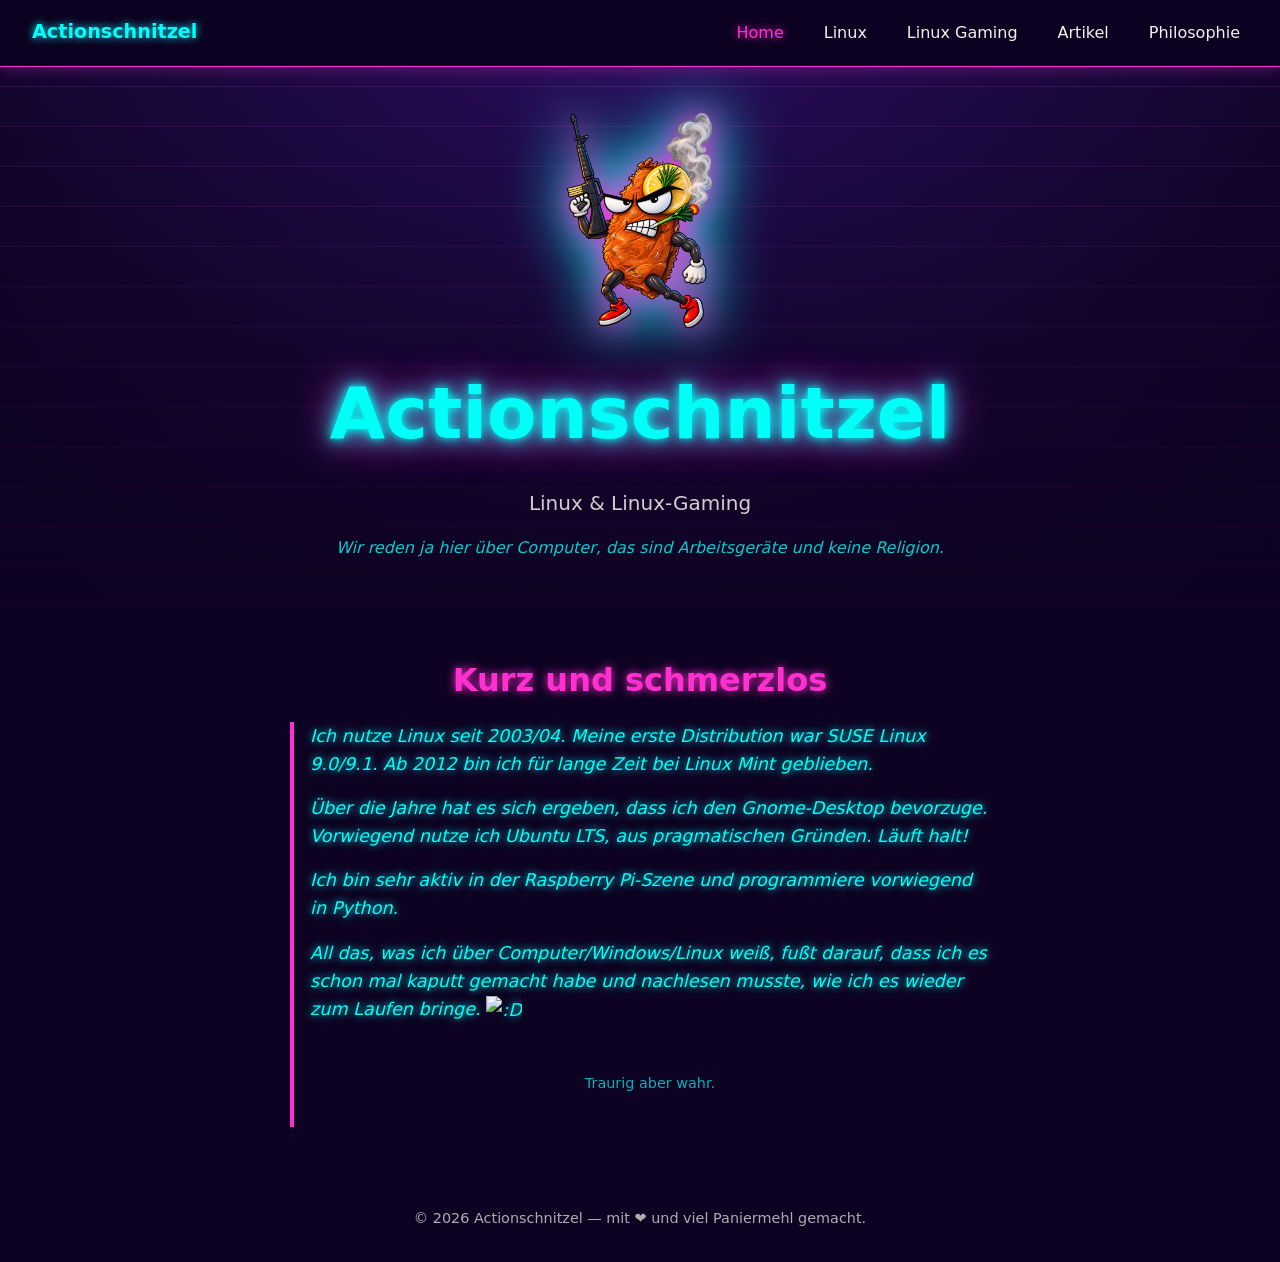
==== index.html @ 02a5bbce "Add GitHub Pages site for Actionschnitzel" ====
<!DOCTYPE html>
<html lang="de">
<head>
  <meta charset="UTF-8">
  <meta name="viewport" content="width=device-width, initial-scale=1.0">
  <title>Actionschnitzel</title>
  <link rel="stylesheet" href="style.css">
</head>
<body>
  <nav class="navbar">
    <a href="index.html" class="nav-logo">Actionschnitzel</a>
    <div class="nav-links">
      <a href="index.html" class="active">Home</a>
      <a href="linux.html">Linux</a>
      <a href="linux-gaming.html">Linux Gaming</a>
      <a href="artikel.html">Artikel</a>
      <a href="philosophie.html">Philosophie</a>
    </div>
  </nav>

  <header class="hero">
    <div class="hero-content">
      <img src="KI_Schnitzel.png" alt="Actionschnitzel Logo" class="logo">
      <h1>Actionschnitzel</h1>
      <p class="tagline">Linux & Linux-Gaming</p>
      <p class="motto">Wir reden ja hier über Computer, das sind Arbeitsgeräte und keine Religion.</p>
    </div>
  </header>

  <main>
    <section class="section">
      <h2>Kurz und schmerzlos</h2>
      <blockquote class="quote-bio">
        <p>
          Ich nutze Linux seit 2003/04. Meine erste Distribution war SUSE Linux 9.0/9.1.
          Ab 2012 bin ich für lange Zeit bei Linux Mint geblieben.
        </p>
        <p>
          Über die Jahre hat es sich ergeben, dass ich den Gnome-Desktop bevorzuge.
          Vorwiegend nutze ich Ubuntu LTS, aus pragmatischen Gründen. Läuft halt!
        </p>
        <p>
          Ich bin sehr aktiv in der Raspberry Pi-Szene und programmiere vorwiegend in Python.
        </p>
        <p>
          All das, was ich über Computer/Windows/Linux weiß, fußt darauf, dass ich es schon
          mal kaputt gemacht habe und nachlesen musste, wie ich es wieder zum Laufen bringe.
          <img src="https://forum.linuxguides.de/core/images/smilies/emojione/1f606.png" alt=":D" class="quote-emoji">
        </p>
        <footer class="quote-footer">Traurig aber wahr.</footer>
      </blockquote>
    </section>

  </main>

  <footer>
    <p>&copy; <span id="year"></span> Actionschnitzel &mdash; mit ❤️ und viel Paniermehl gemacht.</p>
  </footer>

  <script src="script.js"></script>
</body>
</html>
---- style.css ----
:root {
  --bg: #0d0221;
  --accent: #ff2fd0;
  --accent-light: #00fff9;
  --text: #f5f1ee;
  --card-bg: #1a0b3d;
}

* {
  box-sizing: border-box;
  margin: 0;
  padding: 0;
}

body {
  font-family: "Segoe UI", system-ui, sans-serif;
  background: var(--bg);
  color: var(--text);
  line-height: 1.6;
}

.navbar {
  display: flex;
  align-items: center;
  justify-content: space-between;
  flex-wrap: wrap;
  gap: 1rem;
  padding: 1rem 2rem;
  background: rgba(13, 2, 33, 0.9);
  border-bottom: 1px solid var(--accent);
  box-shadow: 0 0 15px rgba(255, 47, 208, 0.4);
  position: sticky;
  top: 0;
  z-index: 10;
}

.nav-logo {
  font-weight: bold;
  font-size: 1.2rem;
  color: var(--accent-light);
  text-shadow: 0 0 8px var(--accent-light);
  text-decoration: none;
}

.nav-links {
  display: flex;
  gap: 1.5rem;
  flex-wrap: wrap;
}

.nav-links a {
  color: var(--text);
  text-decoration: none;
  font-weight: 500;
  padding: 0.25rem 0.5rem;
  border-radius: 6px;
  transition: color 0.2s ease, text-shadow 0.2s ease;
}

.nav-links a:hover,
.nav-links a.active {
  color: var(--accent);
  text-shadow: 0 0 8px var(--accent);
}

.hero {
  min-height: 60vh;
  display: flex;
  align-items: center;
  justify-content: center;
  text-align: center;
  background:
    linear-gradient(0deg, rgba(13, 2, 33, 0.9) 0%, rgba(13, 2, 33, 0.4) 60%, transparent 100%),
    repeating-linear-gradient(0deg, rgba(255, 47, 208, 0.15) 0px, rgba(255, 47, 208, 0.15) 1px, transparent 1px, transparent 40px),
    radial-gradient(circle at top, #2a0e5c, var(--bg));
  padding: 2rem 1rem;
}

.logo {
  width: clamp(140px, 20vw, 220px);
  filter: drop-shadow(0 0 15px var(--accent)) drop-shadow(0 0 30px var(--accent-light));
  margin-bottom: 1rem;
}

.hero h1 {
  font-size: clamp(2.5rem, 6vw, 4.5rem);
  color: var(--accent-light);
  text-shadow:
    0 0 10px var(--accent-light),
    0 0 25px var(--accent-light),
    0 0 45px var(--accent);
}

.page-hero {
  min-height: 25vh;
  display: flex;
  flex-direction: column;
  align-items: center;
  justify-content: center;
  text-align: center;
  gap: 1rem;
  background:
    linear-gradient(0deg, rgba(13, 2, 33, 0.9) 0%, rgba(13, 2, 33, 0.4) 60%, transparent 100%),
    repeating-linear-gradient(0deg, rgba(255, 47, 208, 0.15) 0px, rgba(255, 47, 208, 0.15) 1px, transparent 1px, transparent 40px),
    radial-gradient(circle at top, #2a0e5c, var(--bg));
  padding: 2.5rem 1rem;
}

.page-icon {
  width: clamp(140px, 20vw, 220px);
  filter: drop-shadow(0 0 15px var(--accent)) drop-shadow(0 0 30px var(--accent-light));
}

.page-hero h1 {
  font-size: clamp(2rem, 5vw, 3.25rem);
  color: var(--accent-light);
  text-shadow:
    0 0 10px var(--accent-light),
    0 0 25px var(--accent-light),
    0 0 45px var(--accent);
}

.title-icon {
  height: 2.5em;
  vertical-align: middle;
  margin-left: 0.3rem;
  filter: drop-shadow(0 0 10px var(--accent));
}

.emoji {
  margin-left: 0.5rem;
}

.tagline {
  margin-top: 1rem;
  font-size: 1.25rem;
  color: var(--text);
  opacity: 0.85;
}

.motto {
  margin-top: 1rem;
  font-size: 1rem;
  font-style: italic;
  color: var(--accent-light);
  opacity: 0.8;
}

.cta {
  display: inline-block;
  margin-top: 2rem;
  padding: 0.75rem 1.75rem;
  background: transparent;
  color: var(--accent-light);
  font-weight: bold;
  text-decoration: none;
  border: 2px solid var(--accent-light);
  border-radius: 999px;
  box-shadow: 0 0 10px var(--accent-light), inset 0 0 10px rgba(0, 255, 249, 0.2);
  transition: transform 0.2s ease, background 0.2s ease, color 0.2s ease;
}

.cta:hover {
  background: var(--accent-light);
  color: var(--bg);
  transform: translateY(-2px);
}

.section {
  max-width: 900px;
  margin: 0 auto;
  padding: 3rem 1.5rem;
  text-align: center;
}

.section h2 {
  color: var(--accent);
  text-shadow: 0 0 10px var(--accent);
  margin-bottom: 1rem;
  font-size: 2rem;
}

.construction {
  font-size: 3rem;
  font-weight: bold;
  color: var(--accent-light);
  text-shadow: 0 0 10px var(--accent-light);
}

.cards {
  display: grid;
  grid-template-columns: repeat(auto-fit, minmax(220px, 1fr));
  gap: 1.5rem;
}

.card {
  background: var(--card-bg);
  border: 1px solid var(--accent);
  border-radius: 12px;
  padding: 1.5rem;
  box-shadow: 0 0 15px rgba(255, 47, 208, 0.4);
}

.card h3 {
  color: var(--accent);
  text-shadow: 0 0 8px var(--accent);
  margin-bottom: 0.5rem;
}

blockquote {
  font-size: 1.5rem;
  font-style: italic;
  color: var(--accent-light);
  text-shadow: 0 0 8px var(--accent-light);
  border-left: 4px solid var(--accent);
  padding-left: 1rem;
  display: inline-block;
}

.quote-bio {
  display: block;
  text-align: left;
  font-size: 1.1rem;
  max-width: 700px;
  margin: 0 auto;
}

.quote-bio p {
  margin-bottom: 1rem;
}

.quote-bio a {
  color: var(--accent);
  text-shadow: none;
}

.quote-emoji {
  height: 1.2em;
  vertical-align: middle;
}

.quote-footer {
  font-size: 0.9rem;
  opacity: 0.7;
  font-style: normal;
  text-shadow: none;
}

.article-list {
  list-style: none;
  text-align: left;
  display: flex;
  flex-direction: column;
  gap: 1.5rem;
}

.article-intro {
  margin-bottom: 1.5rem;
}

.article-intro a {
  color: var(--accent-light);
}

.article {
  background: var(--card-bg);
  border: 1px solid var(--accent);
  border-radius: 12px;
  padding: 1.5rem;
  box-shadow: 0 0 15px rgba(255, 47, 208, 0.4);
}

.article-tag {
  display: inline-block;
  font-size: 0.75rem;
  font-weight: bold;
  color: var(--bg);
  background: var(--accent-light);
  padding: 0.15rem 0.6rem;
  border-radius: 999px;
  margin-bottom: 0.5rem;
}

.article-tag.tag-gaming {
  background: var(--accent);
}

.article-tag.tag-python {
  background: #ffd400;
}

.article-tag.tag-pi {
  background: #39ff14;
}

.article h3 {
  color: var(--accent-light);
  text-shadow: 0 0 8px var(--accent-light);
  margin-bottom: 0.25rem;
}

.article h3 a {
  color: inherit;
  text-decoration: none;
}

.article h3 a:hover {
  text-decoration: underline;
}

.article-meta {
  font-size: 0.85rem;
  opacity: 0.7;
  margin-bottom: 0.5rem;
}

footer {
  text-align: center;
  padding: 2rem 1rem;
  opacity: 0.7;
  font-size: 0.9rem;
}
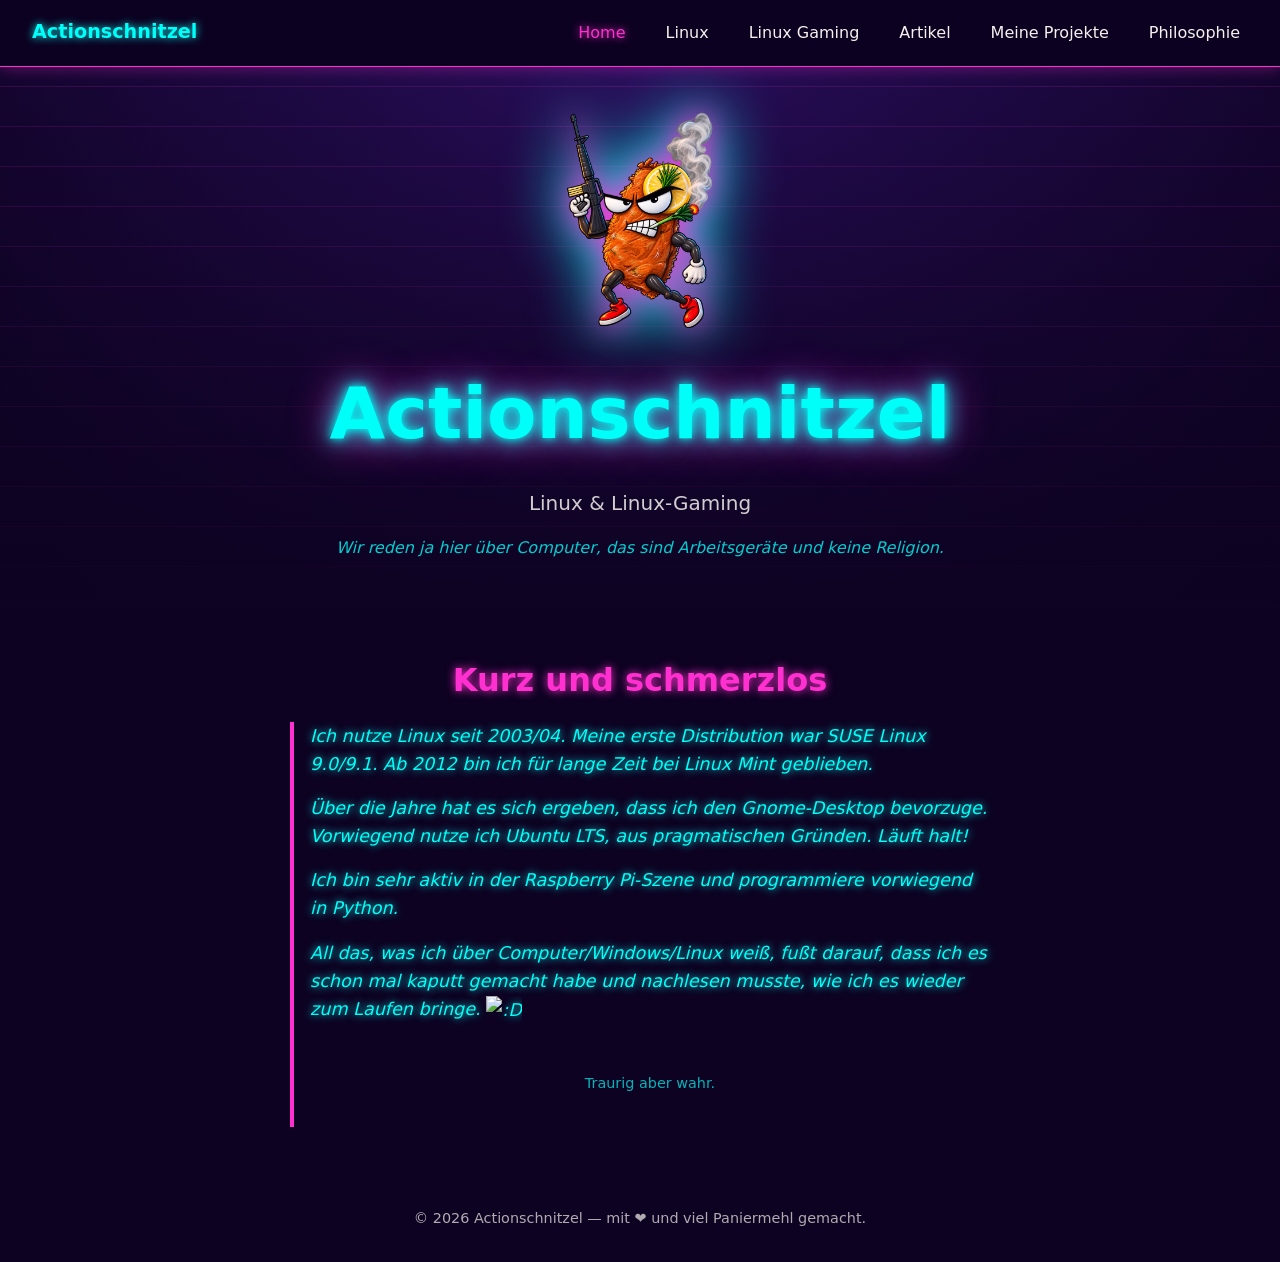
==== commit 1eb48a6d: "Add Meine Projekte page, remove placeholder content, add motto" ====
--- a/index.html
+++ b/index.html
@@ -14,6 +14,7 @@
       <a href="linux.html">Linux</a>
       <a href="linux-gaming.html">Linux Gaming</a>
       <a href="artikel.html">Artikel</a>
+      <a href="projekte.html">Meine Projekte</a>
       <a href="philosophie.html">Philosophie</a>
     </div>
   </nav>
--- a/style.css
+++ b/style.css
@@ -199,12 +199,36 @@
   border-radius: 12px;
   padding: 1.5rem;
   box-shadow: 0 0 15px rgba(255, 47, 208, 0.4);
+  display: flex;
+  flex-direction: column;
+  height: 100%;
 }
 
 .card h3 {
   color: var(--accent);
   text-shadow: 0 0 8px var(--accent);
   margin-bottom: 0.5rem;
+}
+
+.project-logo {
+  height: 4rem;
+  width: auto;
+  align-self: center;
+  margin-bottom: 1rem;
+  filter: drop-shadow(0 0 10px var(--accent));
+}
+
+.card-links {
+  margin-top: auto;
+  padding-top: 1rem;
+  display: flex;
+  flex-wrap: wrap;
+  justify-content: center;
+  gap: 0.75rem;
+}
+
+.card-links .cta {
+  margin-top: 0;
 }
 
 blockquote {
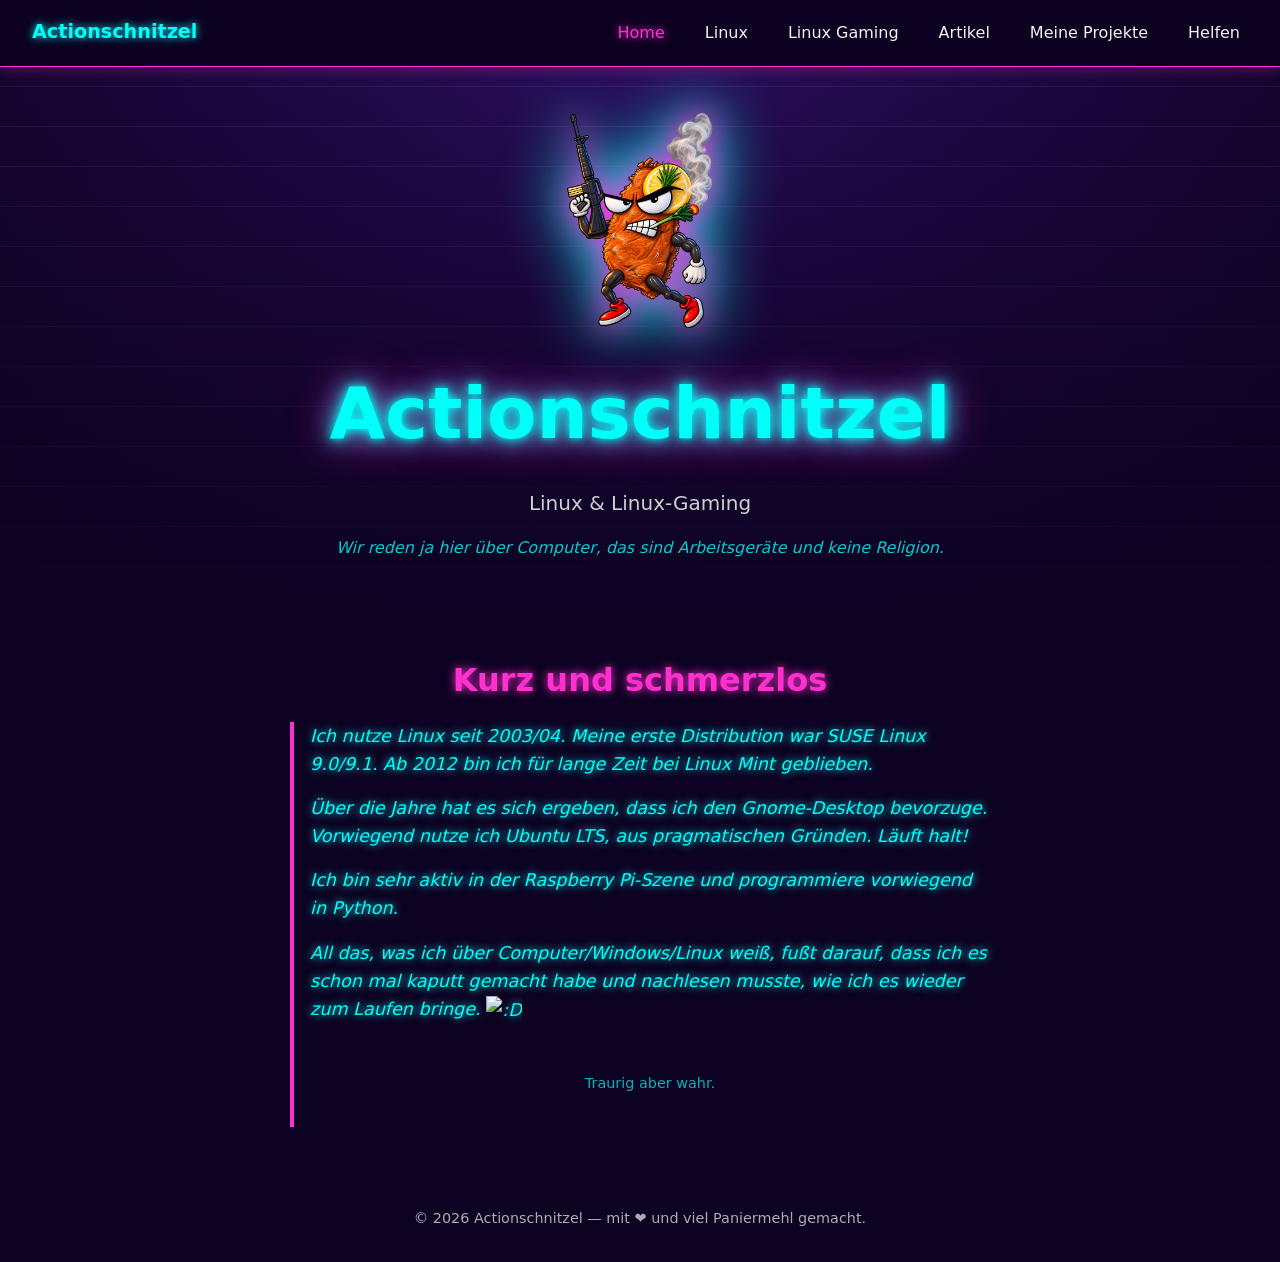
==== commit 3584b5b2: "Added: Helfen" ====
--- a/index.html
+++ b/index.html
@@ -15,7 +15,7 @@
       <a href="linux-gaming.html">Linux Gaming</a>
       <a href="artikel.html">Artikel</a>
       <a href="projekte.html">Meine Projekte</a>
-      <a href="philosophie.html">Philosophie</a>
+      <a href="helfen.html">Helfen</a>
     </div>
   </nav>
 
--- a/style.css
+++ b/style.css
@@ -111,6 +111,10 @@
   filter: drop-shadow(0 0 15px var(--accent)) drop-shadow(0 0 30px var(--accent-light));
 }
 
+.page-icon-emoji {
+  font-size: clamp(3rem, 10vw, 5rem);
+}
+
 .page-hero h1 {
   font-size: clamp(2rem, 5vw, 3.25rem);
   color: var(--accent-light);
@@ -188,9 +192,22 @@
 }
 
 .cards {
+  max-width: 1200px;
   display: grid;
   grid-template-columns: repeat(auto-fit, minmax(220px, 1fr));
   gap: 1.5rem;
+}
+
+@media (max-width: 900px) {
+  .cards {
+    grid-template-columns: repeat(2, 1fr);
+  }
+}
+
+@media (max-width: 600px) {
+  .cards {
+    grid-template-columns: 1fr;
+  }
 }
 
 .card {
@@ -216,6 +233,13 @@
   align-self: center;
   margin-bottom: 1rem;
   filter: drop-shadow(0 0 10px var(--accent));
+}
+
+.project-logo-emoji {
+  height: 4rem;
+  line-height: 4rem;
+  font-size: 3rem;
+  filter: none;
 }
 
 .card-links {
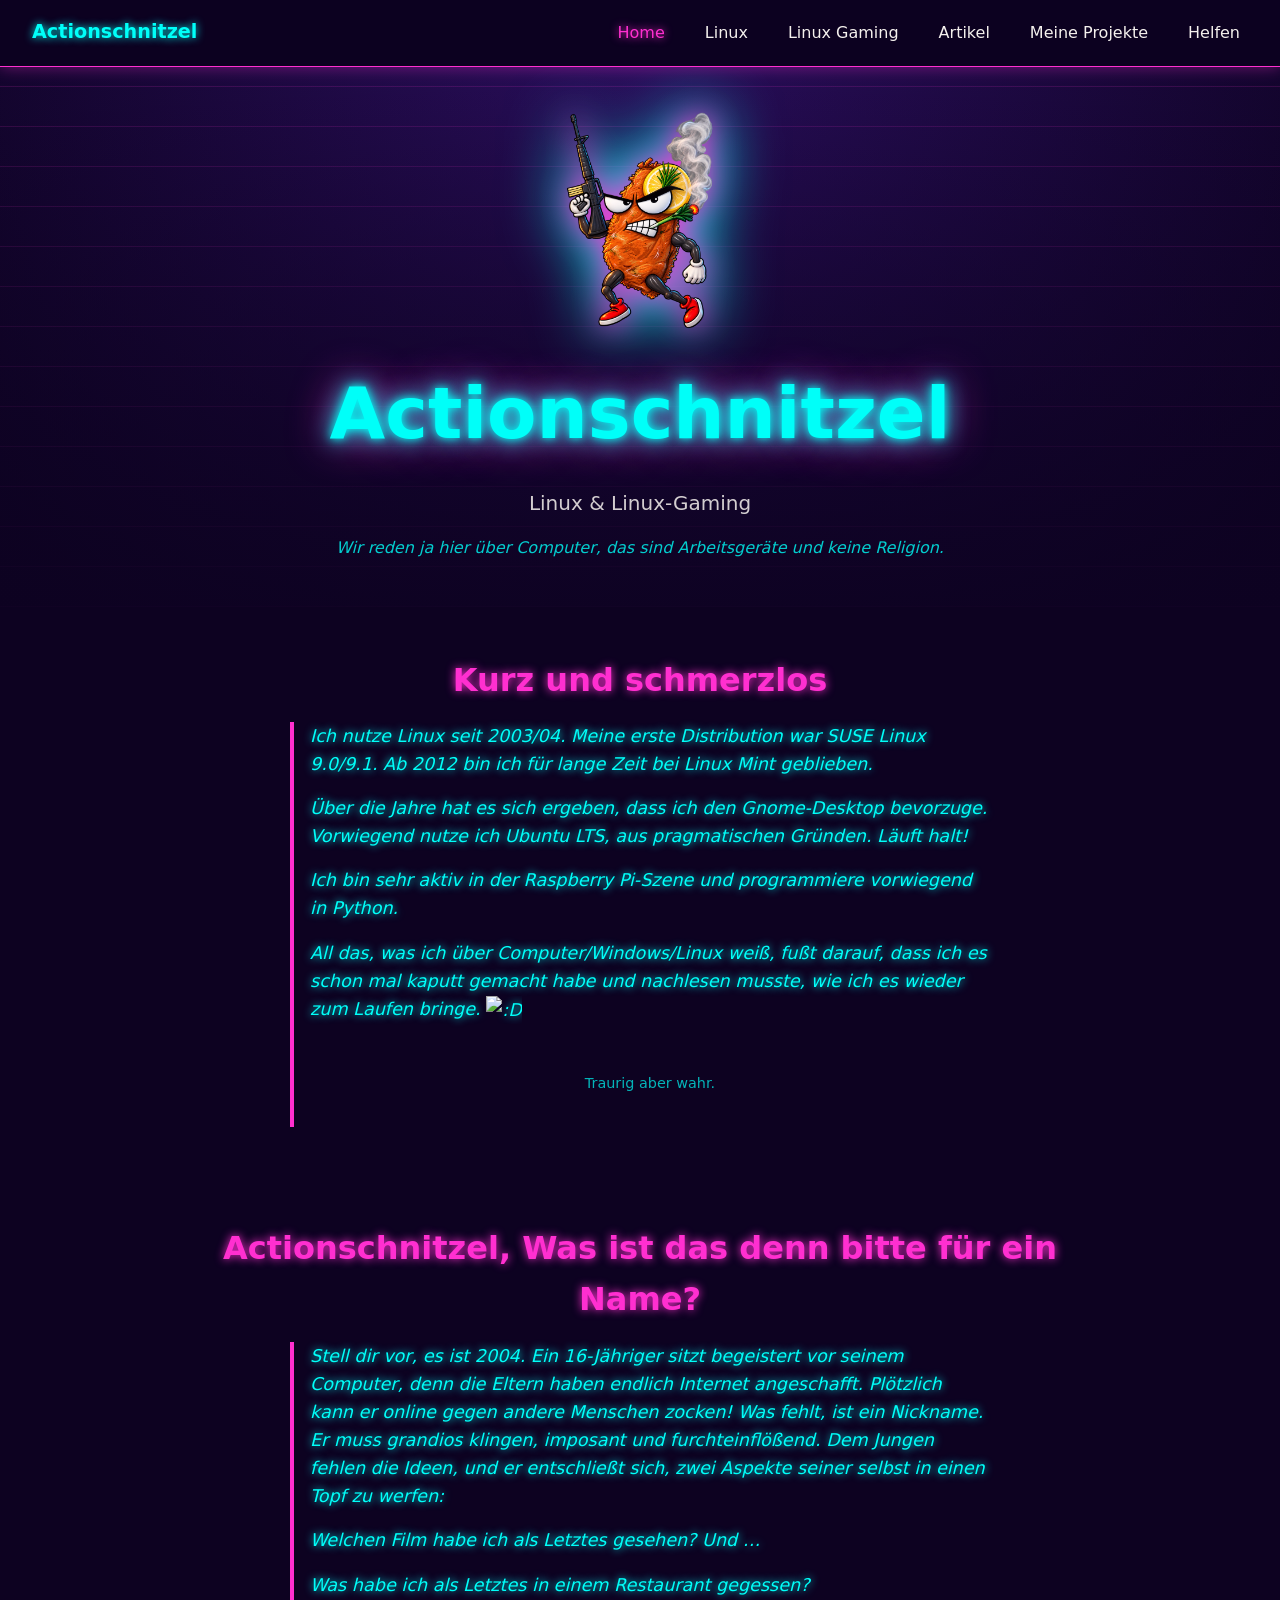
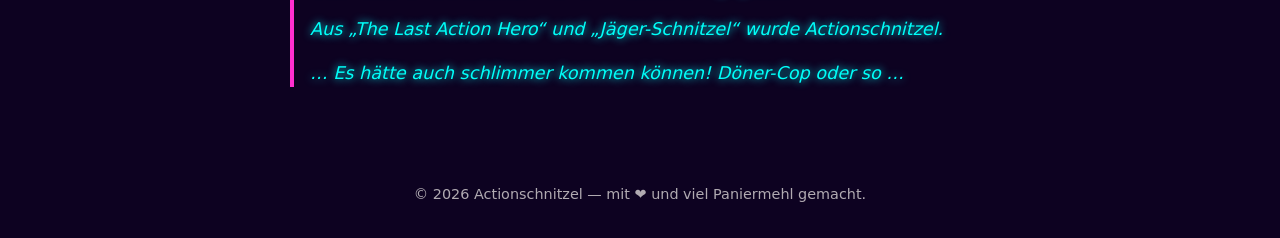
==== commit 3bea3b28: "Fixed: index" ====
--- a/index.html
+++ b/index.html
@@ -51,7 +51,27 @@
         <footer class="quote-footer">Traurig aber wahr.</footer>
       </blockquote>
     </section>
-
+    
+    <section class="section">
+      <h2>Actionschnitzel, Was ist das denn bitte für ein Name?</h2>
+      <blockquote class="quote-bio">
+        <p>
+		  Stell dir vor, es ist 2004. Ein 16-Jähriger sitzt begeistert vor seinem Computer, denn die Eltern haben endlich Internet angeschafft. Plötzlich kann er online gegen andere Menschen zocken! Was fehlt, ist ein Nickname. Er muss grandios klingen, imposant und furchteinflößend. Dem Jungen fehlen die Ideen, und er entschließt sich, zwei Aspekte seiner selbst in einen Topf zu werfen:
+        </p>
+        <p>
+          Welchen Film habe ich als Letztes gesehen? Und …
+        </p>
+        <p>
+          Was habe ich als Letztes in einem Restaurant gegessen?
+        </p>
+        <p>
+          Aus „The Last Action Hero“ und „Jäger-Schnitzel“ wurde Actionschnitzel.
+        </p>
+        <p>
+          … Es hätte auch schlimmer kommen können! Döner-Cop oder so …
+        </p>
+      </blockquote>
+    </section>
   </main>
 
   <footer>
--- a/style.css
+++ b/style.css
@@ -112,7 +112,9 @@
 }
 
 .page-icon-emoji {
-  font-size: clamp(3rem, 10vw, 5rem);
+  font-size: clamp(6rem, 20vw, 11rem);
+  line-height: 1;
+  filter: drop-shadow(0 0 15px var(--accent)) drop-shadow(0 0 30px var(--accent-light));
 }
 
 .page-hero h1 {
@@ -193,21 +195,16 @@
 
 .cards {
   max-width: 1200px;
-  display: grid;
-  grid-template-columns: repeat(auto-fit, minmax(220px, 1fr));
+  margin: 0 auto;
+  display: flex;
+  flex-wrap: wrap;
+  justify-content: center;
   gap: 1.5rem;
 }
 
-@media (max-width: 900px) {
-  .cards {
-    grid-template-columns: repeat(2, 1fr);
-  }
-}
-
-@media (max-width: 600px) {
-  .cards {
-    grid-template-columns: 1fr;
-  }
+.cards .card {
+  flex: 1 1 250px;
+  max-width: 280px;
 }
 
 .card {
@@ -218,7 +215,6 @@
   box-shadow: 0 0 15px rgba(255, 47, 208, 0.4);
   display: flex;
   flex-direction: column;
-  height: 100%;
 }
 
 .card h3 {
